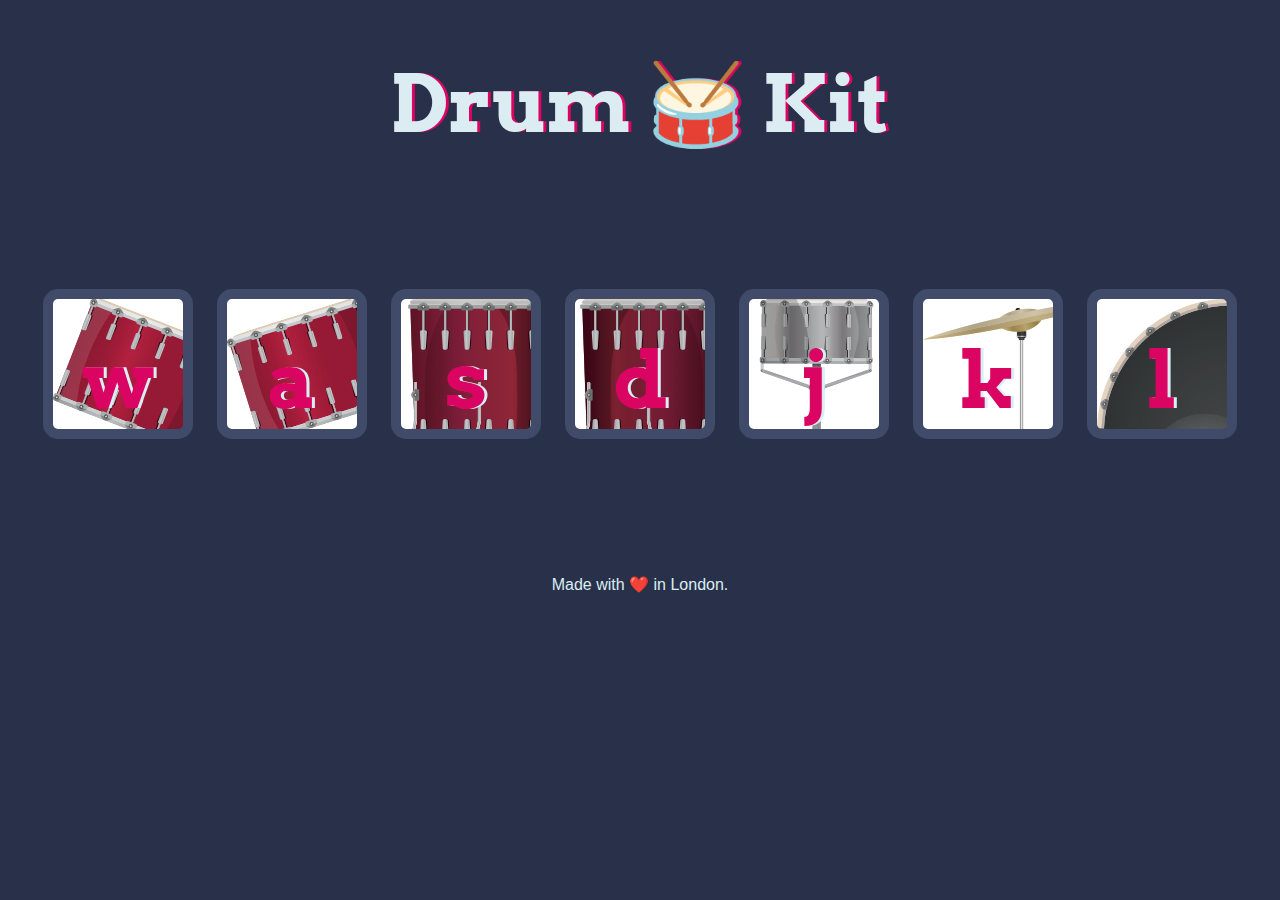
==== index.html @ cae22654 "DrumKit" ====
<!DOCTYPE html>
<html lang="en">
<head>
    <meta charset="UTF-8">
    <meta http-equiv="X-UA-Compatible" content="IE=edge">
    <meta name="viewport" content="width=device-width, initial-scale=1.0">
    <link href="https://fonts.googleapis.com/css?family=Arvo" rel="stylesheet">
    <link rel="stylesheet" href="drum.css">
    <title>Drum  Kit</title>
</head>
<body>

    <h1> Drum  🥁 Kit </h1>

    <div class="set">
        <button class="w drum">w</button>
        <button class="a drum">a</button>
        <button class="s drum">s</button>
        <button class="d drum">d</button>
        <button class="j drum">j</button>
        <button class="k drum">k</button>
        <button class="l drum">l</button>
    </div>

    <script src="drum.js" charset="utf-8"></script>    
    
</body>

<footer>
    Made with ❤️ in London.
</footer>

</html>
---- drum.css ----
body {
    background-color: #283149;
    text-align: center;
}

h1 {
    font-family: "Arvo", cursive;
    font-size: 5rem;
    text-shadow: 3px 0 #DA0463;
    color: #DBEDF3;
}

footer {
    color: #DBEDF3;
    font-family: sans-serif;
}

.set {
       margin: 10% auto;
}
.drum {
    outline: none;
    border: 10px solid #404B69;
    border-radius: 15px;
    display: inline-block;
    height: 150px;
    width: 150px;
    margin: 10px;
    font-size: 5rem;
    color: #DA0463;
    font-family: 'Arvo', cursive;
    text-align: center;
    text-shadow: 3px 0 #DBEDF3;
    line-height: 2;
    font-weight: 900;
    background-color: white;
}

.pressed{
    text-shadow: 0 3px 4px 0 #DBEDF3;
    opacity: 0.5;
}

.w {
    background-image: url("images/tom1.png");
}

.a{
    background-image: url("images/tom2.png");
}

.s{
    background-image: url("images/tom3.png");
}

.d{
    background-image: url("images/tom4.png");
}

.j{
    background-image: url("images/snare.png");
}

.k{
    background-image: url("images/crash.png");
}

.l{
    background-image: url("images/kick.png");
}
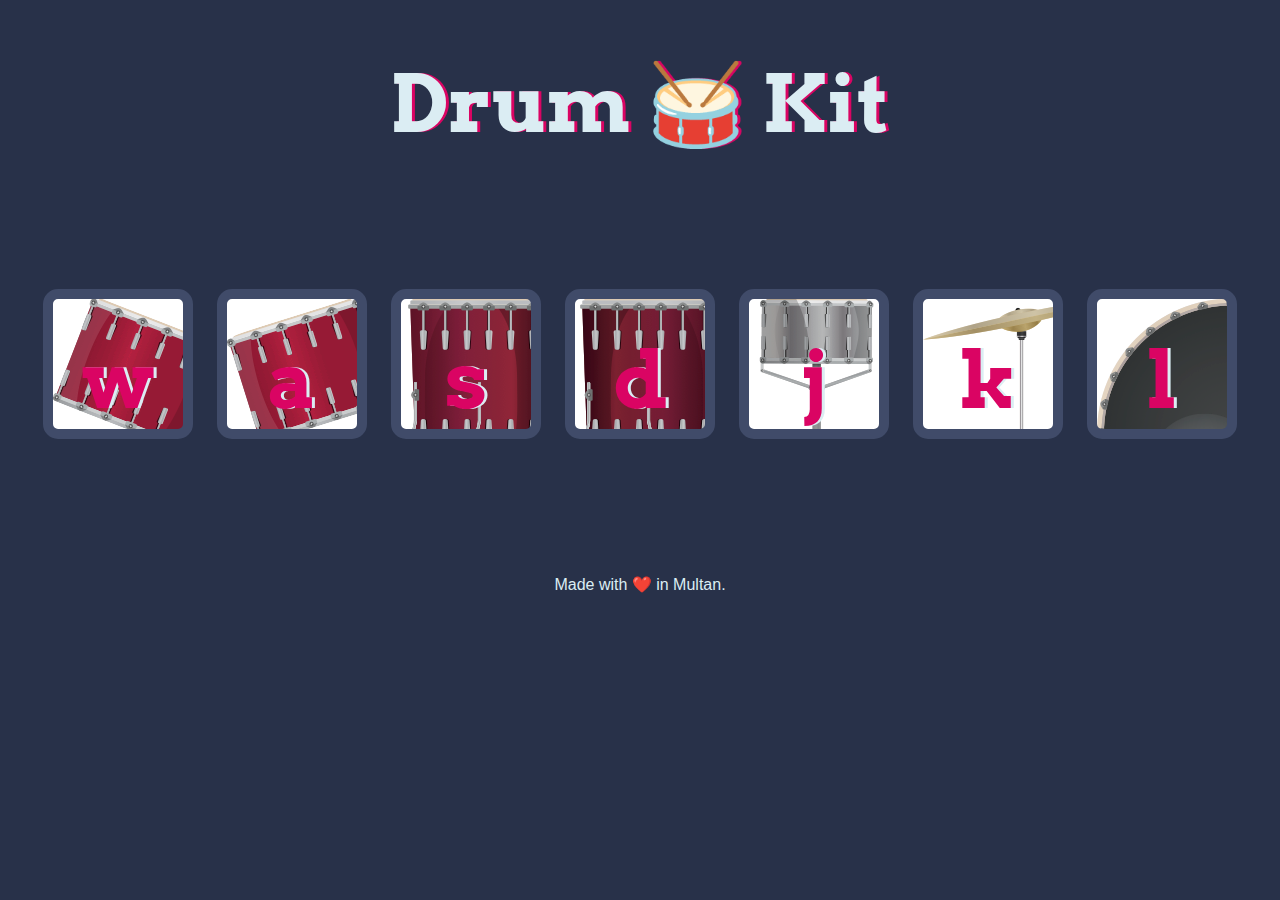
==== commit 78a1507d: "Update index.html" ====
--- a/index.html
+++ b/index.html
@@ -27,7 +27,7 @@
 </body>
 
 <footer>
-    Made with ❤️ in London.
+    Made with ❤️ in Multan.
 </footer>
 
 </html>
